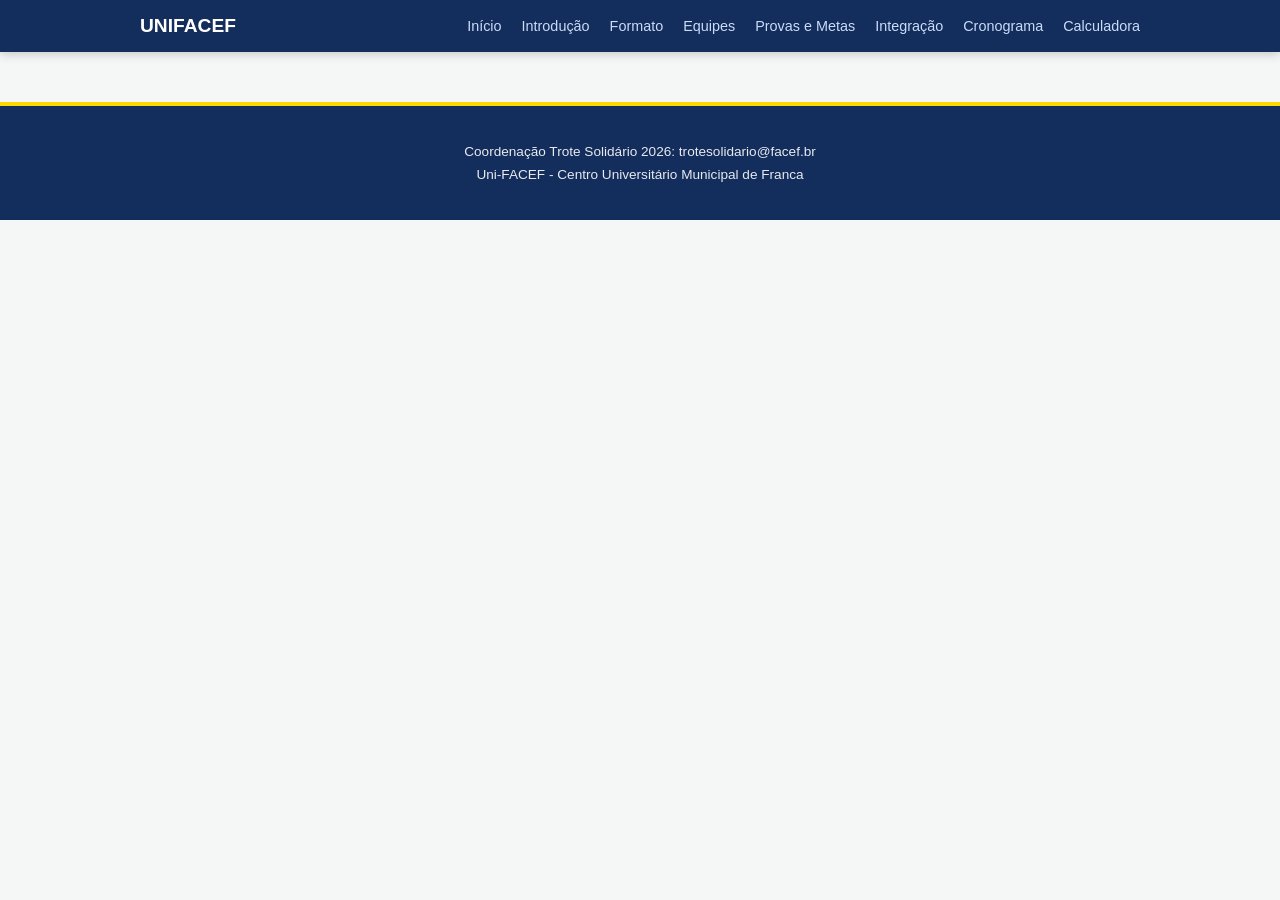
==== calculadora.html @ aa919443 "atualizado" ====
<!DOCTYPE html>
<html lang="pt-br">
<head>
    <meta charset="UTF-8">
    <link rel="stylesheet" href="style.css">
    <title> Trote Solidário </title>
</head>
<body>
    <nav class="menu">
        <div class="menu-container">
            <a href="index.html" class="menu-logo"> UniFACEF </a>
            <ul class="lista">
                <li><a href="index.html"> Início </a></li>
                <li><a href="introducao.html"> Introdução </a></li>
                <li><a href="formato.html"> Formato </a></li>
                <li><a href="equipes.html"> Equipes </a></li>
                <li><a href="provas.html"> Provas e Metas </a></li>
                <li><a href="integracao.html"> Integração </a></li>
                <li><a href="cronograma.html"> Cronograma </a></li>
                <li><a href="calculadora.html"> Calculadora </a></li>
            </ul>
        </div>
    </nav>
    <main class="principal">
      
    </main>
    <footer>
        <p> Coordenação Trote Solidário 2026: trotesolidario@facef.br </p>
        <p> Uni-FACEF - Centro Universitário Municipal de Franca </p>
    </footer>
</body>    
</html>
---- style.css ----
body {
    margin: 0; font-family: 'Segoe UI', sans-serif;
    background-color: #f4f7f6; color: #333;
}
.menu {
    background-color: #132d5c;  padding: 15px 0;
    position: sticky; /* menu fica sempre no topo */
    top: 0; /* posição 0 - posição acima */
    z-index: 1000; /*  fica sempre por cima dos outros conteúdos */
    box-shadow: 0 2px 10px rgba(0,0,0,0.2); /* caixa com sombra */
}
.menu-container{
    max-width: 1000px;
    margin: 0 auto;
    display: flex;
    justify-content: space-between;
    align-items: center;
    padding: 0 20px;
}
.menu-logo{
    color: white; /* cor branca */
    text-decoration: none; /* link sem estar sublinhado */
    font-weight: bold; /* negrito */
    font-size: 1.2rem; /* 1.2 * 16px */
    text-transform: uppercase; /* letra maiúscula */
}
.lista {
    list-style: none; display: flex; gap: 20px;
    margin: 0; padding: 0;
}
.lista a{
    color: #CBDCF7; text-decoration: none; font-size: 0.9rem;
    font-weight: 500; transition: color 0.3s; 
}
.lista a:hover {
    color: #ffffff;
}
.cabecalho {
    background-color: #1c3a70; color: white; padding: 60px 20px;
    text-align: center;
}
.cabecalho h1{
    font-size: 2.5rem; margin-bottom: 5px;
}
.cabecalho h2{
    font-weight: 300;
    font-style: italic;
    color: #ffd700; 
}
.principal{
    /* -40px subiu auto embaixo e 40 é na lateral */
    max-width: 900px; margin: -40px auto 40px; padding: 20px;
}
section {
  
    background: white;
    margin-bottom: 20px;
    padding: 25px;
    border-radius: 12px;
    box-shadow: 0 5px 15px rgba(0,0,0,0.1);
}
.importante {
    display: flex;
    gap: 20px;
}
.card-meta {
   
    flex: 1; background: #eef5ff; padding: 15px; border-left: 5px solid #2a5298;
    border-radius: 8px;
}
.recompensas ul {
    list-style: none;
    padding: 0;
}
.recompensas li {
    background: #e9f7ef; margin: 8px 0; padding: 10px;
    border-radius: 5px; color: #1c663b; font-weight: bold;
}

.texto-introducao p {
    line-height: 1.6; /* melhora a leitura de textos longos */
    margin-bottom: 20px;
    text-align: justify;
}

.list-values ul {
    list-style: none; 
    padding: 0;
}

.list-values li {
    background: #dceaff;
    color: #143e6d;
    margin: 8px 0;
    padding: 15px;
    border-radius: 5px;
    border-left: 4px solid #143e6d;
    font-weight: bold;
}

table {
    width: 100%; border-collapse: collapse; margin-top: 20px;
    background-color: white;
}
th, td {
    border-bottom: 1px solid #ddd; padding: 15px; text-align: left; 
}

th {
    background-color: #1c3a70; font-weight: bold; color: #d2dff7;
}
.th :hover {
    background-color: #f9f9f9;
}

.box-yellow {
    width: 25px;
    height: 25px;
    background-color: yellow;
    border-radius: 4px;
}

.box-gray {
    width: 25px;
    height: 25px;
    background-color: gray;
    border-radius: 4px;
}

.box-orange {
    width: 25px;
    height: 25px;
    background-color: orange;
    border-radius: 4px;
}

.box-darkorange {
    width: 25px;
    height: 25px;
    background-color: rgb(223, 52, 1);
    border-radius: 4px;
}

.box-black {
    width: 25px;
    height: 25px;
    background-color: black;
    border-radius: 4px;
}

.box-pink {
    width: 25px;
    height: 25px;
    background-color: rgb(247, 0, 136);
    border-radius: 4px;
}

.box-purple {
    width: 25px;
    height: 25px;
    background-color: rgb(157, 2, 230);
    border-radius: 4px;
}

.box-green {
    width: 25px;
    height: 25px;
    background-color: green;
    border-radius: 4px;
}

.box-red {
    width: 25px;
    height: 25px;
    background-color: red;
    border-radius: 4px;
}

.list-kit {
    list-style-type: none;
    padding: 37px 30px;
    background-color: #fdf7e6;
    border-radius: 8px;
    border: 2px dotted #ffbc02;
    line-height: 2.2;
}

.prova2 {
    padding: 35px;
    background-color: #fae0e0;
    border-left: 5px solid #940202;
}

.destaque {
    list-style: none;
    padding: 0;
    color: #a37802;
}

.destaque li {
    display: flex;
    align-items: center; /* alinha verticalmente */
    gap: 8px; /* espaço entre emoji e texto */
    margin-bottom: 8px;
}

.destaque span {
    width: 20px; /* deixa todos os emojis alinhados */
    text-align: center;
}

.card-yellow {
    background-color: #fdfcee;
    border-left: 5px solid #c7b405;
    padding: 15px;
    border-radius: 8px;
    line-height: 1.6;
}

footer {
    background-color: #132d5c;
    color: white;
    text-align: center;
    padding: 30px 20px;
    margin-top: 50px;
    font-size: 0.85rem;
    border-top: 4px solid #ffd700;
}

footer p {
    margin: 8px 0;
    opacity: 0.9;
}

.evento {
    margin-bottom: 25px;
    position: relative;
}

.evento::before {
    content: '';
    width: 12px;
    height: 12px;
    background: #e20202;
    border-radius: 50%;
    position: absolute;
    left: -35px;
    top: 5px; 
}

.timeline {
    border-left: 2px solid #132d5c75;
    padding-left: 28px;
    margin-left: 28px;
}

.etapas ul {
    list-style: none;
    padding: 0;
    margin: 0;
    color: #132038;
    line-height: 2.0rem;
}

.etapas td {
    vertical-align: top;
}

.etapas li {
    display: flex;
    align-items: center; /* alinha verticalmente */
    gap: 8px; /* espaço entre emoji e texto */
    margin-bottom: 8px;
}

.etapas span {
    width: 20px;
    text-align: center;
}

.medalha {
    list-style: none;
    padding: 0;
}

.medalha li {
    background: #dceaff;
    color: #132038;
    margin: 8px 0;
    padding: 15px;
    border-radius: 5px;
    border-left: 4px solid #143e6d;
}
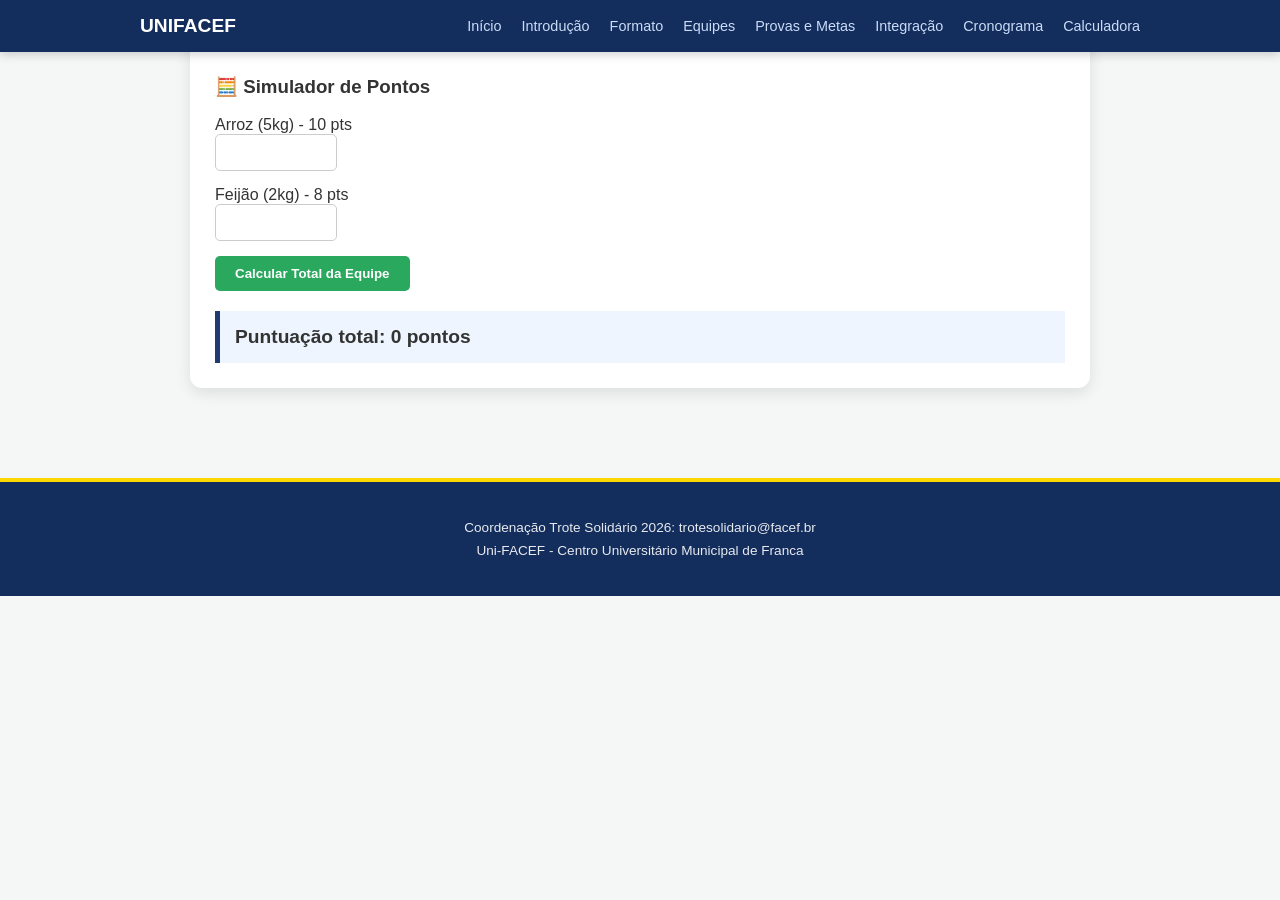
==== commit aacb56fe: "ain" ====
--- a/calculadora.html
+++ b/calculadora.html
@@ -22,11 +22,35 @@
         </div>
     </nav>
     <main class="principal">
-      
+        <section>
+            <h3> 🧮 Simulador de Pontos </h3>
+            <div class="form-grid">
+                <div class="form-group">
+                    <label> Arroz (5kg) - 10 pts </label> <!-- rótulo da caixa de entrada -->
+                    <input type="number" id="qtdeArroz" min="0"> <!-- caixa de entrada -->
+                </div>
+                <div class="form-group">
+                    <label> Feijão (2kg) - 8 pts </label> 
+                    <input type="number" id="qtdeFeijao" min="0"> 
+                </div>
+            </div>
+            <button onclick="calcular()"> Calcular Total da Equipe </button>
+            <div id="resultado" class="resultado-box">
+                Puntuação total: 0 pontos
+            </div>
+        </section>
     </main>
     <footer>
         <p> Coordenação Trote Solidário 2026: trotesolidario@facef.br </p>
         <p> Uni-FACEF - Centro Universitário Municipal de Franca </p>
     </footer>
+    <script>
+        function calcular() {
+            let qtdeArroz = Number(document.getElementById("qtdeArroz").value)
+            let qtdeFeijao = Number(document.getElementById("qtdeFeijao").value)
+            let pontos = (qtdeArroz * 10) + (qtdeFeijao * 8)
+            document.getElementById("resultado").innerText = "Pontuação total: " + pontos
+        }
+    </script>
 </body>    
 </html>
--- a/style.css
+++ b/style.css
@@ -292,3 +292,34 @@
     border-left: 4px solid #143e6d;
 }
 
+.form-group {
+    margin-bottom: 15px;
+    display: flex;
+    flex-direction: column;
+}
+
+input {
+    padding: 10px;
+    border-radius: 5px;
+    border: 1px solid #ccc;
+    width: 100px;
+}
+
+button {
+    background-color: #2aa85e;
+    color: white;
+    padding: 10px 20px;
+    border: none;
+    border-radius: 5px;
+    cursor: pointer;
+    font-weight: bold;
+}
+
+.resultado-box {
+    margin-top: 20px;
+    padding: 15px;
+    background-color: #eef5ff;
+    border-left: 5px solid #1e3c72;
+    font-weight: bold;
+    font-size: 1.2rem;
+}
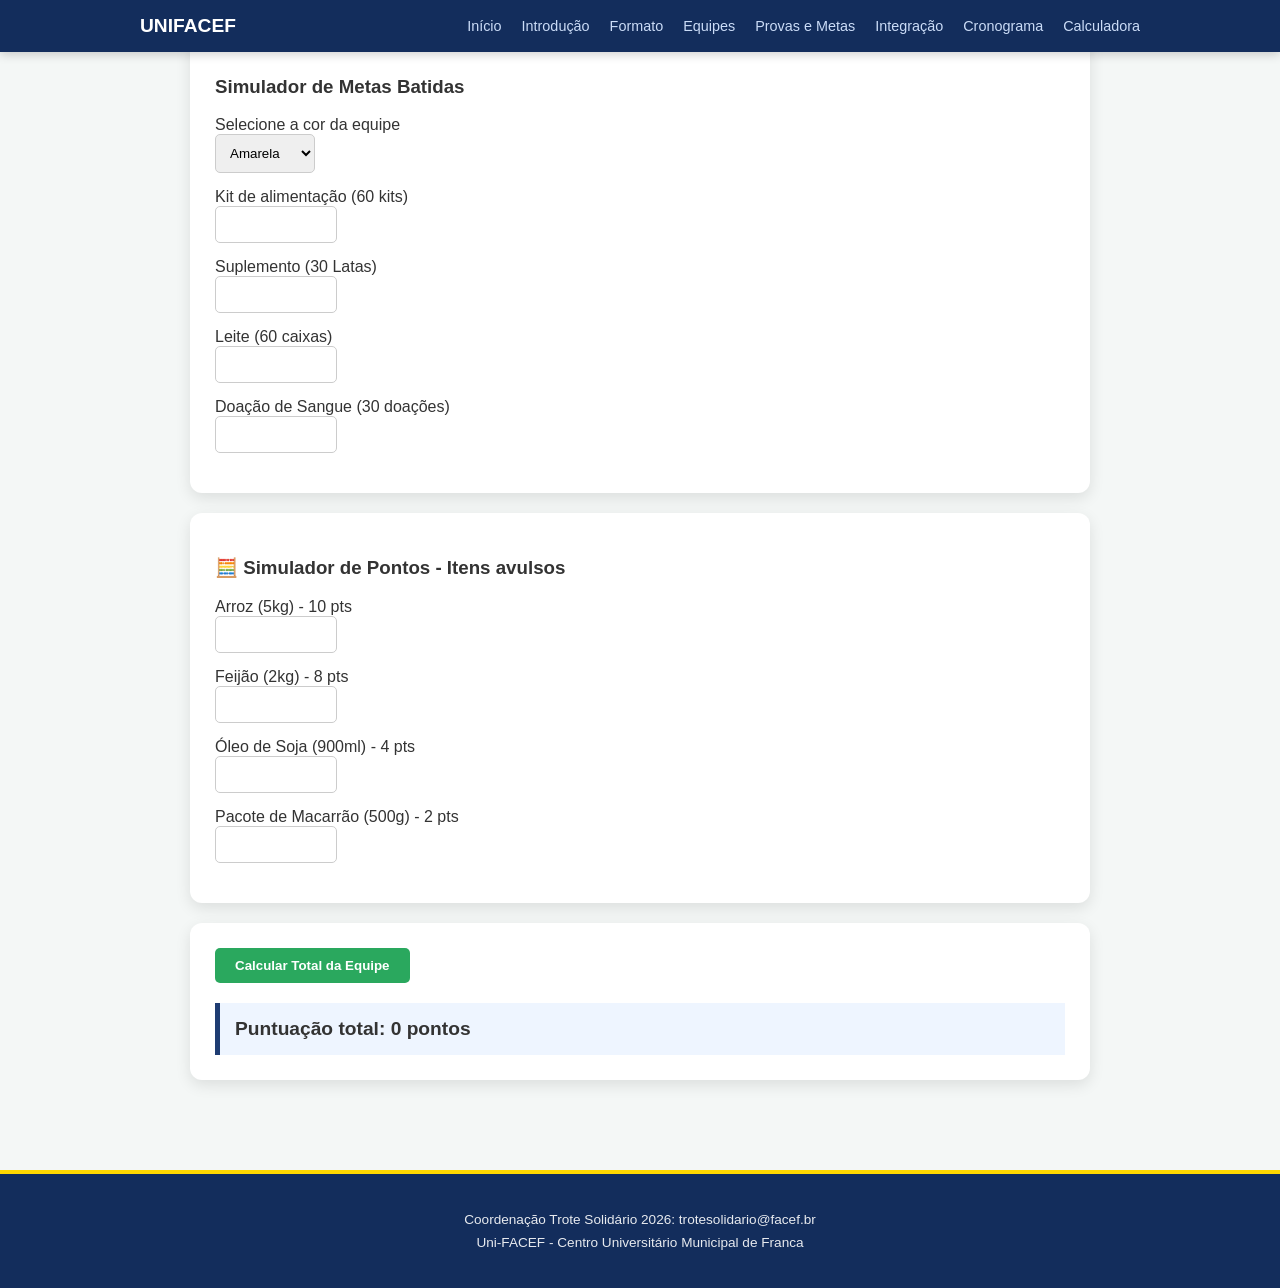
==== commit 7c78518c: "atualizado" ====
--- a/calculadora.html
+++ b/calculadora.html
@@ -3,6 +3,7 @@
 <head>
     <meta charset="UTF-8">
     <link rel="stylesheet" href="style.css">
+    <script src="scripts.js"> </script>
     <title> Trote Solidário </title>
 </head>
 <body>
@@ -23,7 +24,42 @@
     </nav>
     <main class="principal">
         <section>
-            <h3> 🧮 Simulador de Pontos </h3>
+            <h3> Simulador de Metas Batidas </h3>
+            <div>
+                <div class="form-group">
+                    <label> Selecione a cor da equipe </label>
+                    <select name="" id="cor">
+                        <option value="amarela"> Amarela </option>
+                        <option value="cinza"> Cinza </option>
+                        <option value="laranja"> Laranja </option>
+                        <option value="marrom"> Marrom </option>
+                        <option value="preta"> Preta </option>
+                        <option value="rosa"> Rosa </option>
+                        <option value="roxa"> Roxa </option>
+                        <option value="verde"> Verde </option>
+                        <option value="vermelha"> Vermelha </option>
+                    </select>
+                </div>
+                <div class="form-group">
+                    <label> Kit de alimentação (60 kits) </label> 
+                    <input type="number" id="kitAlimentacao" min="0"> 
+                </div>
+                <div class="form-group">
+                    <label> Suplemento (30 Latas) </label> 
+                    <input type="number" id="qtdeLatas" min="0"> 
+                </div>
+                <div class="form-group">
+                    <label> Leite (60 caixas) </label> 
+                    <input type="number" id="qtdeLeite" min="0"> 
+                </div>
+                <div class="form-group">
+                    <label> Doação de Sangue (30 doações) </label> 
+                    <input type="number" id="qtdeDoacoes" min="0"> 
+                </div>
+            </div>
+        </section>
+        <section>
+            <h3> 🧮 Simulador de Pontos - Itens avulsos </h3>
             <div class="form-grid">
                 <div class="form-group">
                     <label> Arroz (5kg) - 10 pts </label> <!-- rótulo da caixa de entrada -->
@@ -33,24 +69,26 @@
                     <label> Feijão (2kg) - 8 pts </label> 
                     <input type="number" id="qtdeFeijao" min="0"> 
                 </div>
+                <div class="form-group">
+                    <label> Óleo de Soja (900ml) - 4 pts </label> 
+                    <input type="number" id="qtdeOleo" min="0"> 
+                </div>
+                <div class="form-group">
+                    <label>  Pacote de Macarrão (500g) - 2 pts </label> 
+                    <input type="number" id="qtdeMacarrao" min="0"> 
+                </div>
             </div>
+        </section>
+        <section>
             <button onclick="calcular()"> Calcular Total da Equipe </button>
             <div id="resultado" class="resultado-box">
                 Puntuação total: 0 pontos
-            </div>
+            </div>    
         </section>
     </main>
     <footer>
         <p> Coordenação Trote Solidário 2026: trotesolidario@facef.br </p>
         <p> Uni-FACEF - Centro Universitário Municipal de Franca </p>
     </footer>
-    <script>
-        function calcular() {
-            let qtdeArroz = Number(document.getElementById("qtdeArroz").value)
-            let qtdeFeijao = Number(document.getElementById("qtdeFeijao").value)
-            let pontos = (qtdeArroz * 10) + (qtdeFeijao * 8)
-            document.getElementById("resultado").innerText = "Pontuação total: " + pontos
-        }
-    </script>
 </body>    
 </html>
--- a/style.css
+++ b/style.css
@@ -298,7 +298,7 @@
     flex-direction: column;
 }
 
-input {
+input, select {
     padding: 10px;
     border-radius: 5px;
     border: 1px solid #ccc;
